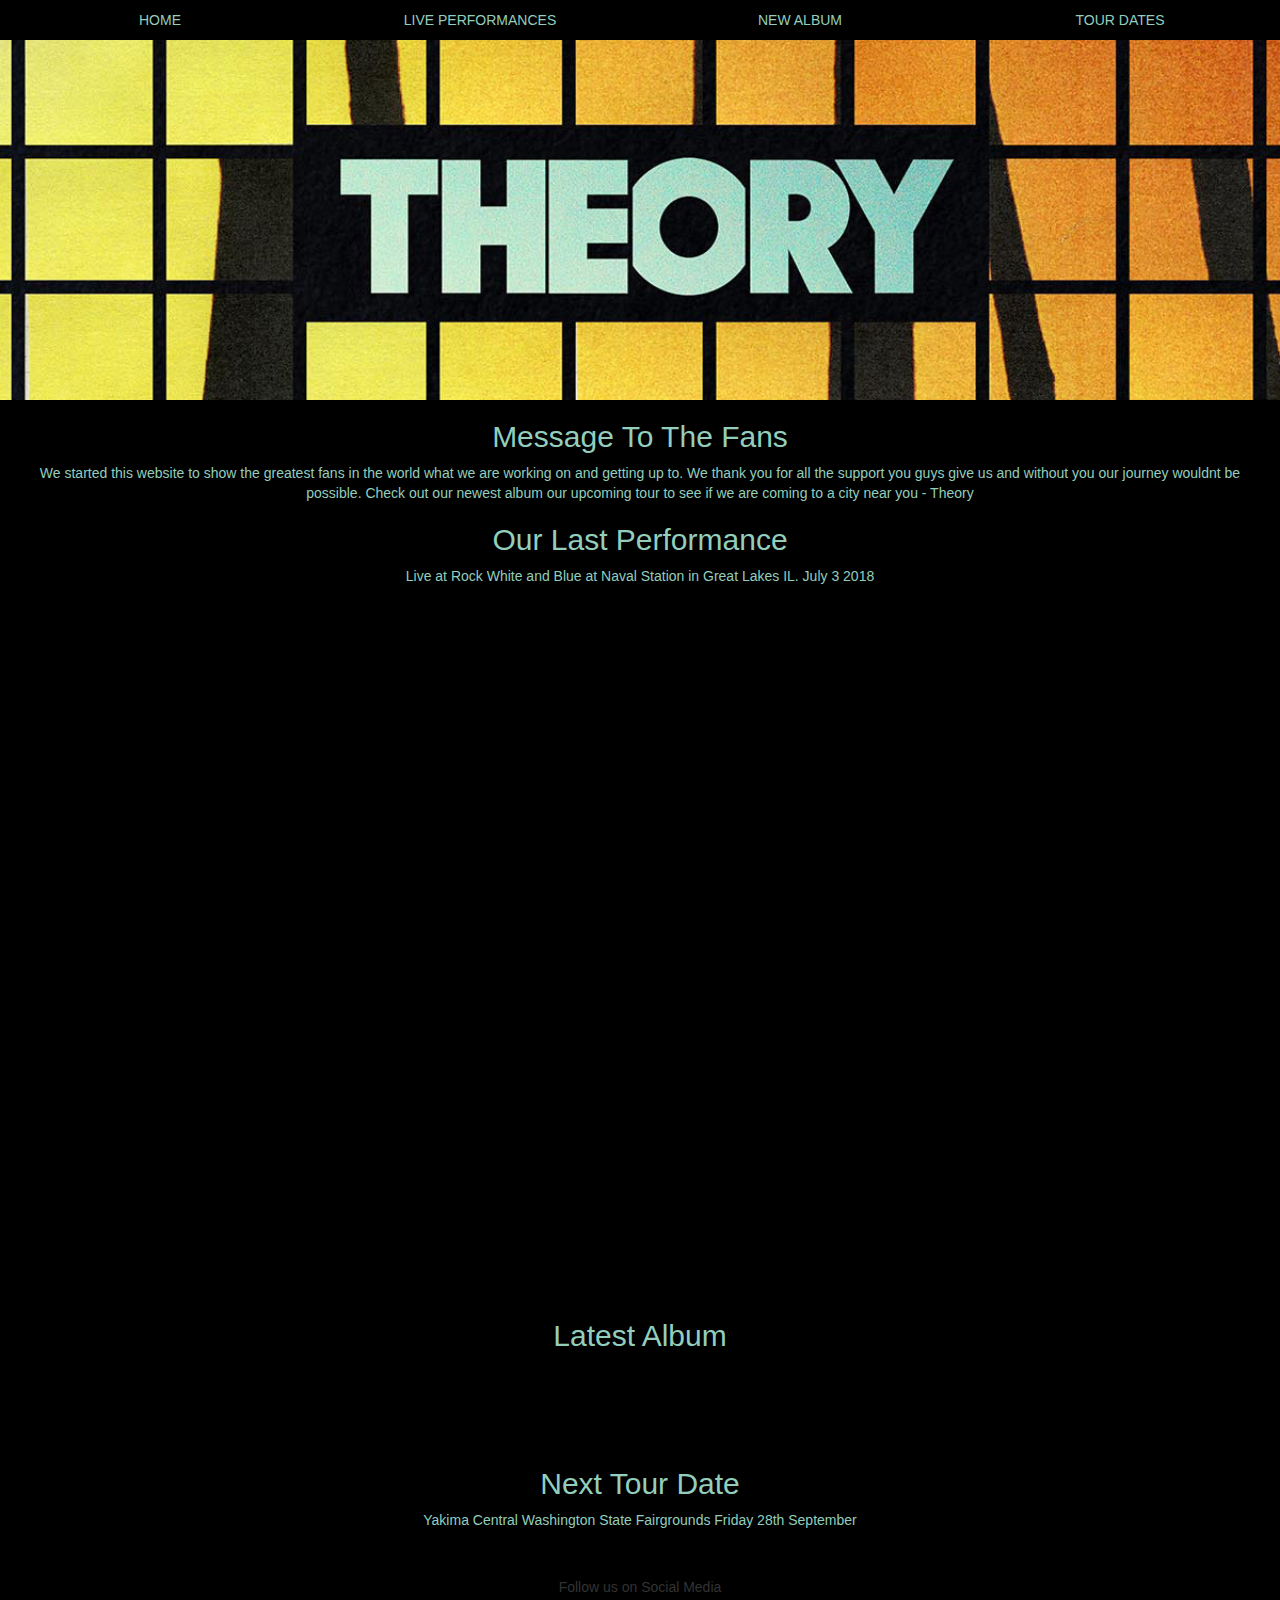
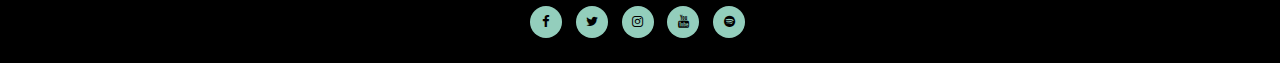
==== index.html @ e32f9d84 "main page outline completed with css sytle sheet. Still editing to do onmain page. git status" ====
<!DOCTYPE html>
<html>
<head>
    <link rel="stylesheet" href="https://maxcdn.bootstrapcdn.com/bootstrap/3.3.7/css/bootstrap.min.css" type="text/css"/>
    <link rel="stylesheet" href="https://maxcdn.bootstrapcdn.com/font-awesome/4.7.0/css/font-awesome.min.css" type="text/css" />
    <link rel="stylesheet" href="assets/css/style.css" type="text/css" />
    <meta name="viewport" content="width=device-width, initial-scale=1">
    <title>Theory Of A Deadman Fansite</title>
</head>
<body>
    <header class= "container-fluid">
        <div class="row">
            <ul id="nav" class="list-inline clearfix">
                <li class="col-xs-6 col-sm-3 ui-menu-color-home menuitem">
                    <a href="#" aria-hidden="true"></i><span>Home</span></a>    
                </li>
                <li class="col-xs-6 col-sm-3 ui-menu-color-live-performances menuitem">
                    <a href="#" aria-hidden="true"></i><span>Live Performances</span></a>    
                </li>
                <li class="col-xs-6 col-sm-3 ui-menu-color-new-album menuitem">
                    <a href="#" aria-hidden="true"></i><span>New Album</span></a>    
                </li>
                <li class="col-xs-6 col-sm-3 ui-menu-color-tour-dates menuitem">
                    <a href="#" aria-hidden="true"></i><span>Tour Dates</span></a> 
                </li>
            </ul>
            <div class="col-md-12 logo"></div>
        </div>
    </header>
    <section id="body" class="container-fluid">
        <div class="fan-message">
            <h2 class="fan-message-heading">Message To The Fans</h2>
            <p>
                We started this website to show the greatest fans in the world what we are
                working on and getting up to. We thank you for all the support you guys give
                us and without you our journey wouldnt be possible. Check out our newest album
                our upcoming tour to see if we are coming to a city near you - Theory
            </p>
        </div>
        <div class="last-perfromance">
            <h2 class="last-perfromance-heading">Our Last Performance</h2>
            <p> Live at Rock White and Blue at Naval Station in Great Lakes IL. July 3 2018 </p>
            <div class="iframe-container">
            <iframe width="560" height="315" src="https://www.youtube.com/embed/DwNOsUJZp-Q" frameborder="0" allow="autoplay; encrypted-media" allowfullscreen></iframe>
            </div>
        </div>
        <div class="latest-song">
            <h2 class="latest-song-heading">Latest Album</h2>
            <iframe src="https://open.spotify.com/embed/track/2UZtI2HUyLRzqBjodvcUmY" width="300" height="80" frameborder="0" allowtransparency="true" allow="encrypted-media"></iframe>
        </div>
        <div class="next-tour">
            <h2 class="next-tour-heading">Next Tour Date</h2>
            <p>Yakima Central Washington State Fairgrounds Friday 28th September</p>
        </div>
    </section>
    <footer class="container-fluid">
        <div class="social">
            <h5 class="uppercase general-sub">Follow us on Social Media</h5>
            <ul class="list-inline social-links">
                <li><a target="_blank"><i class="fa fa-facebook"></i></a></li>
                <li><a target="_blank"><i class="fa fa-twitter"></i></a></li>
                <li><a target="_blank"><i class="fa fa-instagram"></i></a></li>
                <li><a target="_blank"><i class="fa fa-youtube"></i></a></li>
                <li><a target="_blank"><i class="fa fa-spotify"></i></a></li>
            </ul>
        </div>
    </footer>
</body>
</html>
---- assets/css/style.css ----
/*----------------body/header*/
.html {
    background-color: blue;
}


#body {
    background-color: black;
    color: #93CEBC;
    text-align: center;
}

.header {
    padding: 5;
}

.menuitem {
    background-color: black;
    text-align: center;
    padding: 5px;
}

.menuitem a {
    text-decoration: none;
}

.menuitem span {
    color: #93CEBC;
    text-transform: uppercase;
}

.menuitem a :hover {
    color: #D99543;
    transition: all 0.35s ease-in-out;
    -moz-transition: all 0.35s ease-in-out;
    -webkit-transition: all 0.35s ease-in-out;
    -o-transition: all 0.35s ease-in-out;
}


#nav {
    margin: 0;
    background-color: black;

}

#nav li {
    padding: 10px;
    padding-top: 10px;
}

.logo {
    background: url("../images/wakeupcall.jpg");
    background-position: center;
    background-repeat: no-repeat;
    background-size: cover;
    min-height: 360px;  
    padding: 0;
    z-index: -2;
}

/*----------------body/section*/

.section {
    background-color: black;
    color: #93CEBC;
    padding: 0;
    
}

/*----------------video*/

.iframe-container {
  position: relative;
  
  padding-bottom: 56.25%; 
  height: 0;
  max-height: 30em;
  max-width: 60em;
}

.iframe-container iframe{
  position: absolute;
  top: 0;
  left: 0;
  width: 100%;
  height: 100%;
}

/*----------------footer*/
footer {
    text-align: center;
    background-color: black;
    padding-top: 30px;
}

.social-links {
    padding-bottom: 15px;
}

.social-links li a i {
    width: 32px;
    height: 32px;
    padding: 12px 0;
    border-radius: 50%;
    font-size: 13px;
    line-height: 7px;
    text-align: center;
    background-color: #93CEBC;
    color: black;
    transition: all 0.35s ease-in-out;
    -moz-transition: all 0.35s ease-in-out;
    -webkit-transition: all 0.35s ease-in-out;
    -o-transition: all 0.35s ease-in-out;
}

.social-links li a i:hover {
    background: #D99543;
}
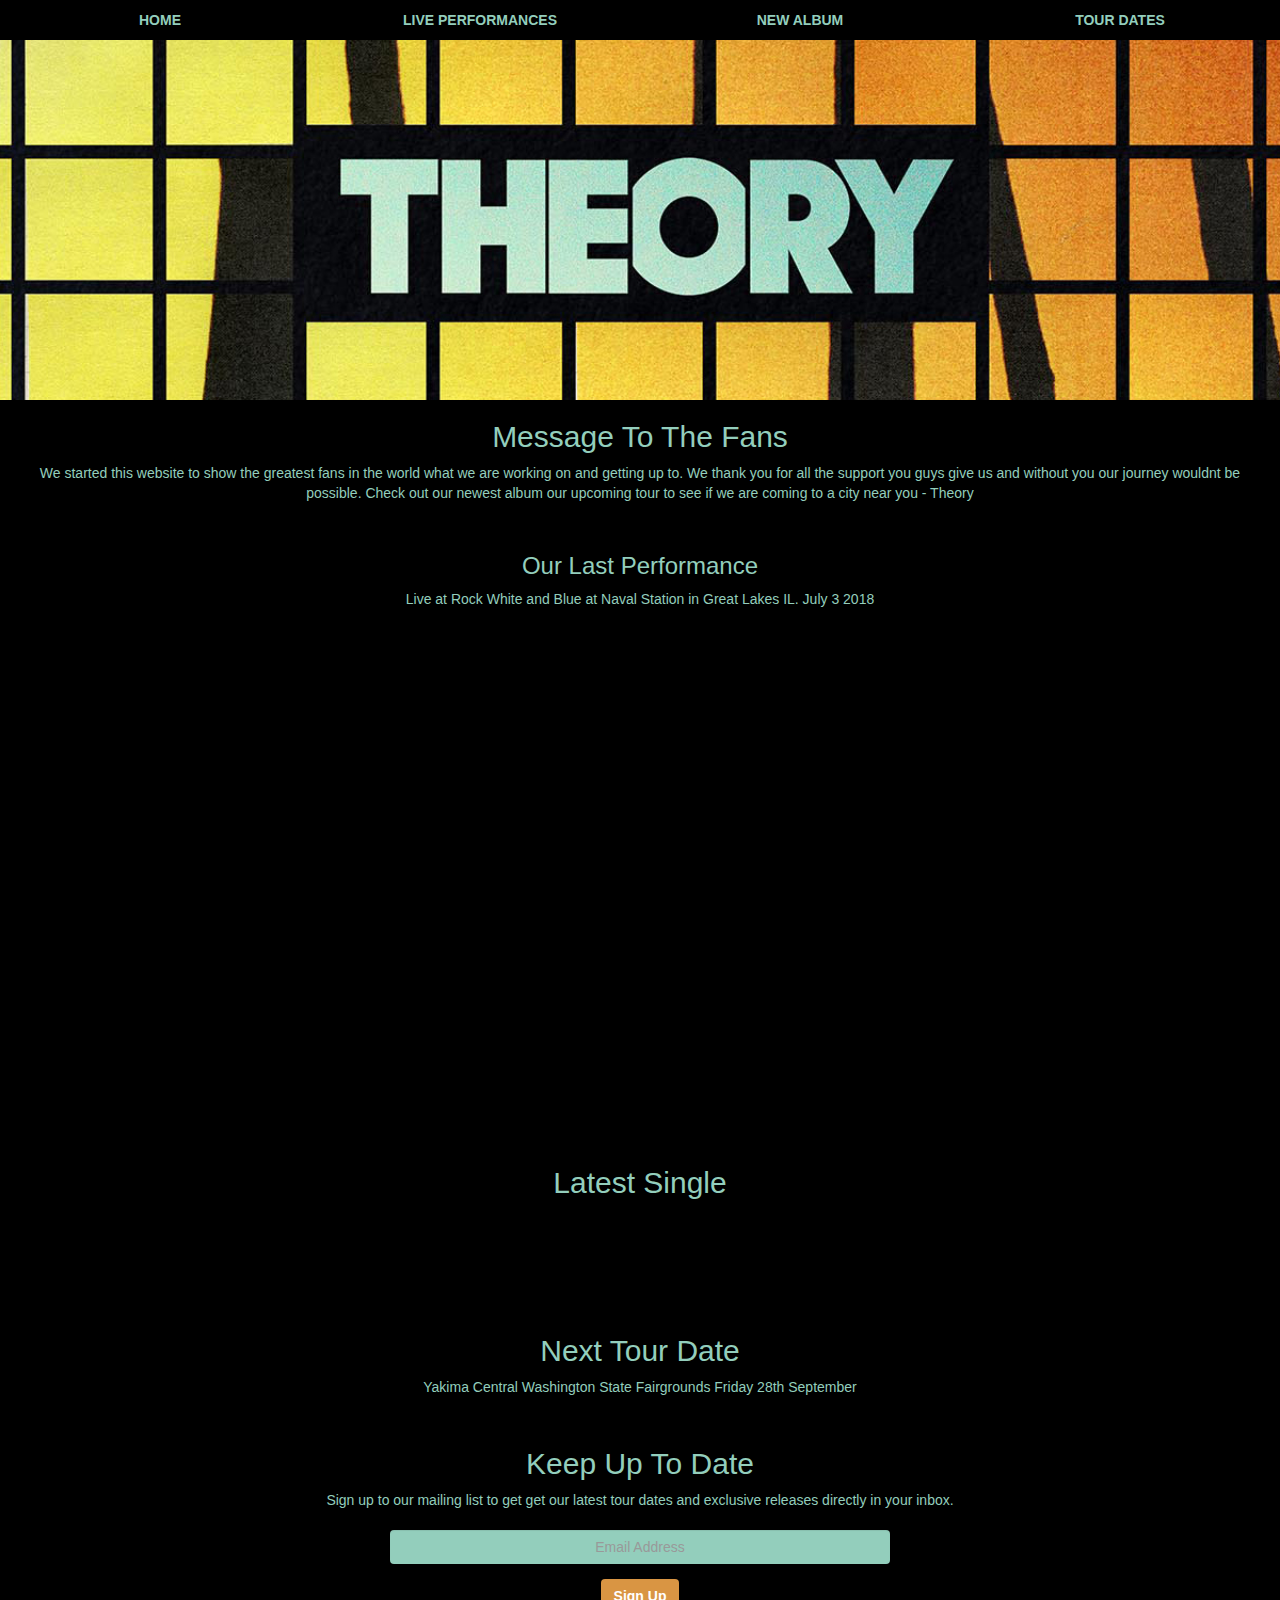
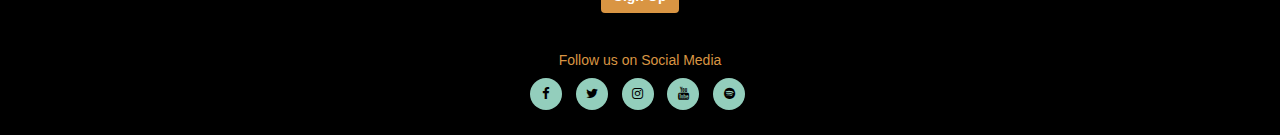
==== commit 83965670: "notes being input" ====
--- a/index.html
+++ b/index.html
@@ -1,6 +1,8 @@
 <!DOCTYPE html>
 <html>
 <head>
+    
+    <!--links for bootstrap CSS files, fonts and my own CSS file-->
     <link rel="stylesheet" href="https://maxcdn.bootstrapcdn.com/bootstrap/3.3.7/css/bootstrap.min.css" type="text/css"/>
     <link rel="stylesheet" href="https://maxcdn.bootstrapcdn.com/font-awesome/4.7.0/css/font-awesome.min.css" type="text/css" />
     <link rel="stylesheet" href="assets/css/style.css" type="text/css" />
@@ -12,16 +14,16 @@
         <div class="row">
             <ul id="nav" class="list-inline clearfix">
                 <li class="col-xs-6 col-sm-3 ui-menu-color-home menuitem">
-                    <a href="#" aria-hidden="true"></i><span>Home</span></a>    
+                    <a href="index.html" aria-hidden="true"></i><span>Home</span></a>    
                 </li>
                 <li class="col-xs-6 col-sm-3 ui-menu-color-live-performances menuitem">
-                    <a href="#" aria-hidden="true"></i><span>Live Performances</span></a>    
+                    <a href="live-performances.html" aria-hidden="true"></i><span>Live Performances</span></a>    
                 </li>
                 <li class="col-xs-6 col-sm-3 ui-menu-color-new-album menuitem">
-                    <a href="#" aria-hidden="true"></i><span>New Album</span></a>    
+                    <a href="new-album.html" aria-hidden="true"></i><span>New Album</span></a>    
                 </li>
                 <li class="col-xs-6 col-sm-3 ui-menu-color-tour-dates menuitem">
-                    <a href="#" aria-hidden="true"></i><span>Tour Dates</span></a> 
+                    <a href="tour-dates.html" aria-hidden="true"></i><span>Tour Dates</span></a> 
                 </li>
             </ul>
             <div class="col-md-12 logo"></div>
@@ -37,31 +39,41 @@
                 our upcoming tour to see if we are coming to a city near you - Theory
             </p>
         </div>
-        <div class="last-perfromance">
-            <h2 class="last-perfromance-heading">Our Last Performance</h2>
-            <p> Live at Rock White and Blue at Naval Station in Great Lakes IL. July 3 2018 </p>
-            <div class="iframe-container">
-            <iframe width="560" height="315" src="https://www.youtube.com/embed/DwNOsUJZp-Q" frameborder="0" allow="autoplay; encrypted-media" allowfullscreen></iframe>
+        <div class="performance-block">
+            <h3 class="last-perfromance-heading">Our Last Performance</h2>
+            <p> Live at Rock White and Blue at Naval Station in Great Lakes IL. July 3 2018 </p>              
+            <div class=" embed-responsive embed-responsive-16by9">
+                <iframe class="embed-responsive-item" src="https://www.youtube.com/embed/DwNOsUJZp-Q" allowfullscreen></iframe>
             </div>
-        </div>
+        </div> 
         <div class="latest-song">
-            <h2 class="latest-song-heading">Latest Album</h2>
+            <h2 class="latest-song-heading">Latest Single</h2>
             <iframe src="https://open.spotify.com/embed/track/2UZtI2HUyLRzqBjodvcUmY" width="300" height="80" frameborder="0" allowtransparency="true" allow="encrypted-media"></iframe>
         </div>
         <div class="next-tour">
             <h2 class="next-tour-heading">Next Tour Date</h2>
             <p>Yakima Central Washington State Fairgrounds Friday 28th September</p>
         </div>
+        <div class="signup-email">
+            <h2 class="sign-up-heading">Keep Up To Date</h2>
+            <p>Sign up to our mailing list to get get our latest tour dates and exclusive releases directly in your inbox.</p>
+            <div class="email-form">
+                <form>
+                    <input type="text" name="emailaddress" class="form-control" id="emailaddress" placeholder="Email Address" required/>
+                    <button type="submit" class="btn btn-secondary center-block">Sign Up</button>
+                </form>
+            </div>
+        </div>
     </section>
     <footer class="container-fluid">
         <div class="social">
             <h5 class="uppercase general-sub">Follow us on Social Media</h5>
             <ul class="list-inline social-links">
-                <li><a target="_blank"><i class="fa fa-facebook"></i></a></li>
-                <li><a target="_blank"><i class="fa fa-twitter"></i></a></li>
-                <li><a target="_blank"><i class="fa fa-instagram"></i></a></li>
-                <li><a target="_blank"><i class="fa fa-youtube"></i></a></li>
-                <li><a target="_blank"><i class="fa fa-spotify"></i></a></li>
+                <li><a href="https://www.facebook.com/theoryofadeadman/" target="_blank"><i class="fa fa-facebook"></i></a></li>
+                <li><a href="https://twitter.com/TOADM?ref_src=twsrc%5Egoogle%7Ctwcamp%5Eserp%7Ctwgr%5Eauthor" target="_blank"><i class="fa fa-twitter"></i></a></li>
+                <li><a href="https://www.instagram.com/theoryofficial/?hl=en" target="_blank"><i class="fa fa-instagram"></i></a></li>
+                <li><a href="https://www.youtube.com/user/theoryofadeadman" target="_blank"><i class="fa fa-youtube"></i></a></li>
+                <li><a href="https://open.spotify.com/artist/74eX4C98E4FCrAMl39qRsJ?si=xofsQ1OXQvmWABCTsKxd7w" target="_blank"><i class="fa fa-spotify"></i></a></li>
             </ul>
         </div>
     </footer>
--- a/assets/css/style.css
+++ b/assets/css/style.css
@@ -1,10 +1,5 @@
-
 
 /*----------------body/header*/
-.html {
-    background-color: blue;
-}
-
 
 #body {
     background-color: black;
@@ -16,10 +11,13 @@
     padding: 5;
 }
 
+/*----------------body/header/navbar*/
+
 .menuitem {
     background-color: black;
     text-align: center;
     padding: 5px;
+    font-weight: bold;
 }
 
 .menuitem a {
@@ -61,35 +59,8 @@
     z-index: -2;
 }
 
-/*----------------body/section*/
+/*----------------footer*/
 
-.section {
-    background-color: black;
-    color: #93CEBC;
-    padding: 0;
-    
-}
-
-/*----------------video*/
-
-.iframe-container {
-  position: relative;
-  
-  padding-bottom: 56.25%; 
-  height: 0;
-  max-height: 30em;
-  max-width: 60em;
-}
-
-.iframe-container iframe{
-  position: absolute;
-  top: 0;
-  left: 0;
-  width: 100%;
-  height: 100%;
-}
-
-/*----------------footer*/
 footer {
     text-align: center;
     background-color: black;
@@ -118,4 +89,108 @@
 
 .social-links li a i:hover {
     background: #D99543;
-}+}
+
+.general-sub {
+    color: #D99543;
+}
+
+
+/*----------------index/body/section*/
+
+.section {
+    background-color: black;
+    color: #93CEBC;
+    padding: 0;
+}
+
+.fan-message {
+    padding-bottom: 20px;
+}
+
+
+
+.embed-responsive-item {
+    max-height: 95%;
+}
+
+.performance-block {
+    text-align: center;
+    padding-bottom: 20px;
+    max-width: 900px;
+    margin: 0 auto;
+    position: relative;
+}
+
+.latest-song {
+    padding-bottom: 20px;
+}
+
+.next-tour {
+    padding-bottom: 20px;
+}
+
+.email-form {
+    padding-top: 10px;
+}
+
+#emailaddress {
+    max-width: 90%;
+    text-align: center;
+    margin: 0 auto;
+    color: black;
+    background-color: #93CEBC;
+    border: 0;
+    padding-bottom: 5px;
+}
+
+button[type="submit"] {
+    background-color: #D99543;
+    color: white;
+    font-weight: bold;
+    margin-top: 15px;
+}
+
+
+@media(min-width: 992px) {
+    #emailaddress {
+        max-width: 40%;
+    }
+}
+
+/*----------------youtube-video*/
+
+.embed-responsive-item {
+    max-height: 95%;
+}
+
+.performance-block {
+    text-align: center;
+
+    max-width: 900px;
+    margin: 0 auto;
+    position: relative;
+}
+
+
+/*------------tour dates/body/section*/
+
+.album-intro {
+    margin-top: 20px;
+    margin-bottom: 20px;
+}
+
+.tour-date-title {
+    margin-bottom: 20px;
+}
+
+.tour-date {
+    color: #D99543;
+    margin-top: 30px;
+    font-size: x-large;
+    font-weight: bold;
+}
+
+.tour-location {
+    font-size: larger;
+}
